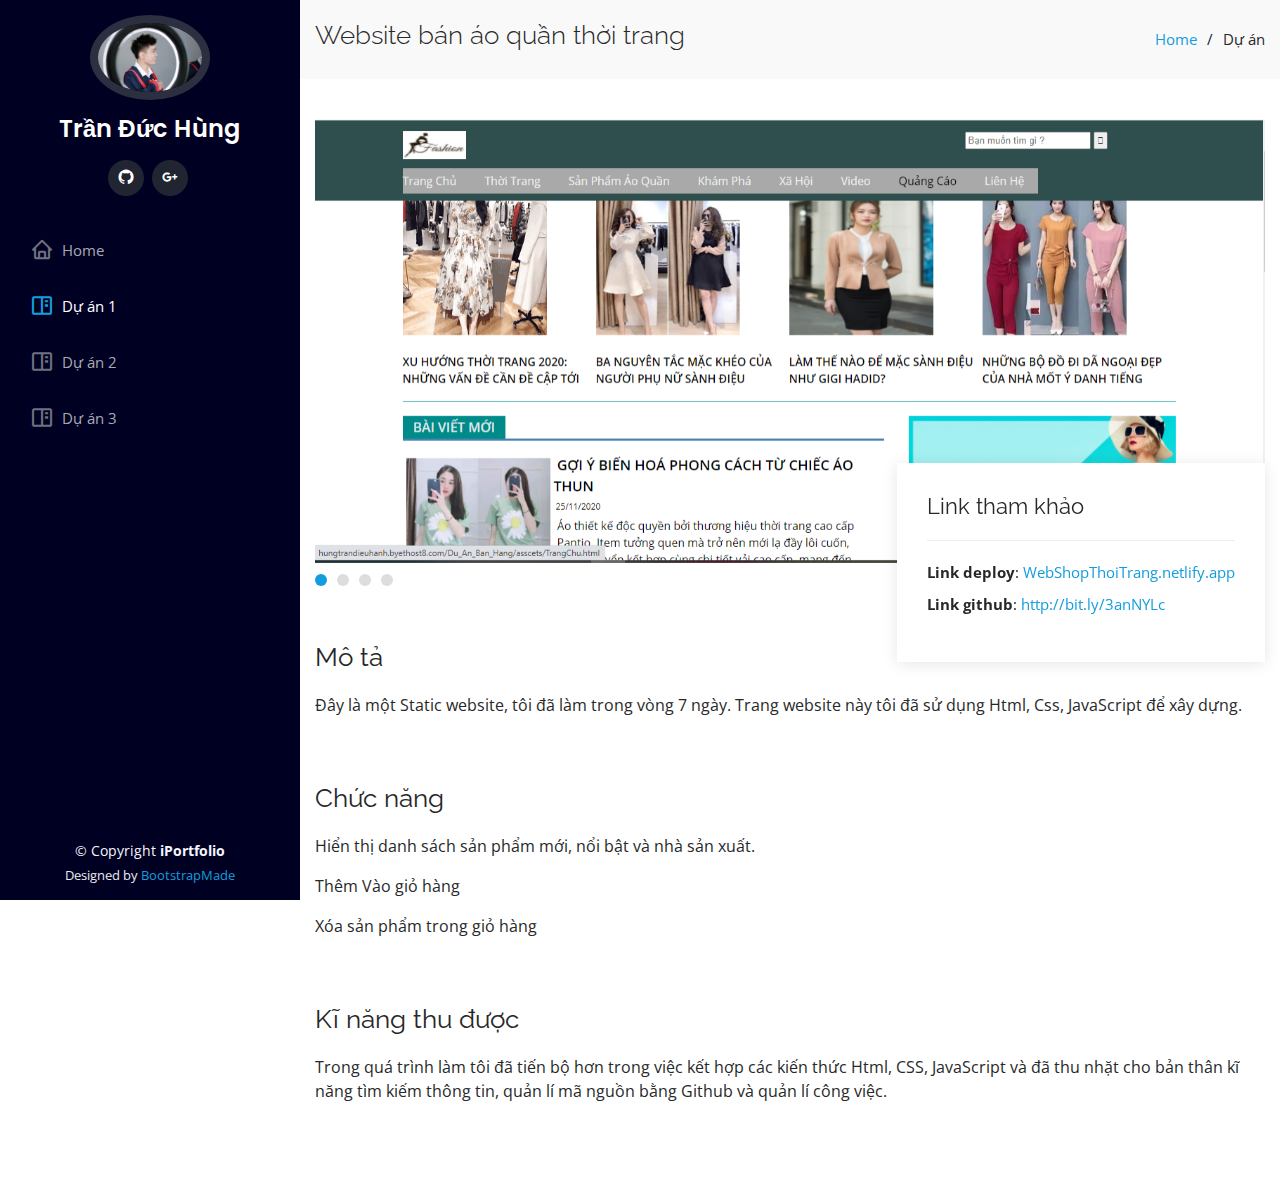
==== portfolio-details1.html @ 1d0f74f0 "cv online" ====
<!DOCTYPE html>
<html lang="en">

<head>
    <meta charset="utf-8">
    <meta content="width=device-width, initial-scale=1.0" name="viewport">

    <title>CV Online Trần Đức Hùng</title>
    <meta content="" name="description">
    <meta content="" name="keywords">

    <!-- Favicons -->
    <link href="assets/img/favicon.png" rel="icon">
    <link href="assets/img/apple-touch-icon.png" rel="apple-touch-icon">

    <!-- Google Fonts -->
    <link
        href="https://fonts.googleapis.com/css?family=Open+Sans:300,300i,400,400i,600,600i,700,700i|Raleway:300,300i,400,400i,500,500i,600,600i,700,700i|Poppins:300,300i,400,400i,500,500i,600,600i,700,700i"
        rel="stylesheet">

    <!-- Vendor CSS Files -->
    <link href="assets/vendor/bootstrap/css/bootstrap.min.css" rel="stylesheet">
    <link href="assets/vendor/icofont/icofont.min.css" rel="stylesheet">
    <link href="assets/vendor/boxicons/css/boxicons.min.css" rel="stylesheet">
    <link href="assets/vendor/venobox/venobox.css" rel="stylesheet">
    <link href="assets/vendor/owl.carousel/assets/owl.carousel.min.css" rel="stylesheet">
    <link href="assets/vendor/aos/aos.css" rel="stylesheet">

    <!-- Template Main CSS File -->
    <link href="assets/css/style.css" rel="stylesheet">

    <!-- =======================================================
  * Template Name: iPortfolio - v1.5.0
  * Template URL: https://bootstrapmade.com/iportfolio-bootstrap-portfolio-websites-template/
  * Author: BootstrapMade.com
  * License: https://bootstrapmade.com/license/
  ======================================================== -->
</head>

<body>

    <!-- ======= Mobile nav toggle button ======= -->
    <button type="button" class="mobile-nav-toggle d-xl-none"><i class="icofont-navigation-menu"></i></button>

    <!-- ======= Header ======= -->
    <header id="header">
        <div class="d-flex flex-column">

            <div class="profile">
                <img src="assets/img/img.jpg" alt="" class="img-fluid rounded-circle">
                <h1 class="text-light"><a href="index.html">Trần Đức Hùng</a></h1>
                <div class="social-links mt-3 text-center">
                    <a href="" target="blank" class="github"><i class="bx bxl-github"></i></a>
                    <a href="mailto:Hungkunfu@gmail.com" class="google"><i class="bx bxl-google-plus"></i></a>
                </div>
            </div>

            <nav class="nav-menu">
                <ul>
                    <li><a href="index.html"><i class="bx bx-home"></i> <span>Home</span></a></li>
                    <li class="active"><a href="portfolio-details1.html"><i class="bx bx-book-content"></i> Dự án 1</a>
                    </li>
                    <li><a href="portfolio-details2.html"><i class="bx bx-book-content"></i> Dự án 2</a></li>
                    <li><a href="portfolio-details3.html"><i class="bx bx-book-content"></i> Dự án 3</a></li>
                </ul>
            </nav>
            <!-- .nav-menu -->
            <button type="button" class="mobile-nav-toggle d-xl-none"><i class="icofont-navigation-menu"></i></button>

        </div>
    </header>
    <!-- End Header -->

    <main id="main">

        <!-- ======= Breadcrumbs ======= -->
        <section id="breadcrumbs" class="breadcrumbs">
            <div class="container">

                <div class="d-flex justify-content-between align-items-center">
                    <h2>Website bán áo quần thời trang</h2>
                    <ol>
                        <li><a href="index.html">Home</a></li>
                        <li>Dự án</li>
                    </ol>
                </div>

            </div>
        </section>
        <!-- End Breadcrumbs -->

        <!-- ======= Portfolio Details Section ======= -->
        <section id="portfolio-details" class="portfolio-details">
            <div class="container">

                <div class="portfolio-details-container">

                    <div class="owl-carousel portfolio-details-carousel">
                        <img src="assets/img/ImgDA1/menu.PNG" class="img-fluid" alt="">
                        <img src="assets/img/ImgDA1/sp.PNG" class="img-fluid" alt="">
                        <img src="assets/img/ImgDA1/muasp.PNG" class="img-fluid" alt="">
                        <img src="assets/img/ImgDA1/themvaogio.PNG" class="img-fluid" alt="">

                    </div>

                    <div class="portfolio-info">
                        <h3>Link tham khảo</h3>
                        <ul>
                            <li><strong>Link deploy</strong>: <a
                                    href="http://hungtrandieuhanh.byethost8.com/Du_An_Ban_Hang/asscets/TrangChu.html"
                                    target="_blank">WebShopThoiTrang.netlify.app</a></li>
                            <li><strong>Link github</strong>: <a href="https://github.com/hungkunfu/WebShopThoiTrang"
                                    target="_blank">http://bit.ly/3anNYLc</a></li>
                        </ul>
                    </div>

                </div>

                <div class="portfolio-description">
                    <h2>Mô tả</h2>
                    <p>
                        Đây là một Static website, tôi đã làm trong vòng 7 ngày. Trang website này tôi đã sử dụng Html,
                        Css, JavaScript để xây dựng.
                    </p>
                </div>

                <div class="portfolio-description">
                    <h2>Chức năng</h2>
                    <p>
                        Hiển thị danh sách sản phẩm mới, nổi bật và nhà sản xuất.
                    </p>
                    <p>
                        Thêm Vào giỏ hàng
                    </p>
                    <p>
                        Xóa sản phẩm trong giỏ hàng
                    </p>
                </div>

                <div class="portfolio-description">
                    <h2>Kĩ năng thu được</h2>
                    <p>
                        Trong quá trình làm tôi đã tiến bộ hơn trong việc kết hợp các kiến thức Html, CSS, JavaScript và
                        đã thu nhặt cho bản thân kĩ năng tìm kiếm thông tin, quản lí mã nguồn bằng Github và quản lí
                        công việc.
                    </p>
                </div>

            </div>
        </section>
        <!-- End Portfolio Details Section -->

    </main>
    <!-- End #main -->

    <!-- ======= Footer ======= -->
    <footer id="footer">
        <div class="container">
            <div class="copyright">
                &copy; Copyright <strong><span>iPortfolio</span></strong>
            </div>
            <div class="credits">
                <!-- All the links in the footer should remain intact. -->
                <!-- You can delete the links only if you purchased the pro version. -->
                <!-- Licensing information: https://bootstrapmade.com/license/ -->
                <!-- Purchase the pro version with working PHP/AJAX contact form: https://bootstrapmade.com/iportfolio-bootstrap-portfolio-websites-template/ -->
                Designed by <a href="https://bootstrapmade.com/">BootstrapMade</a>
            </div>
        </div>
    </footer>
    <!-- End  Footer -->

    <a href="#" class="back-to-top"><i class="icofont-simple-up"></i></a>

    <!-- Vendor JS Files -->
    <script src="assets/vendor/jquery/jquery.min.js"></script>
    <script src="assets/vendor/bootstrap/js/bootstrap.bundle.min.js"></script>
    <script src="assets/vendor/jquery.easing/jquery.easing.min.js"></script>
    <script src="assets/vendor/php-email-form/validate.js"></script>
    <script src="assets/vendor/waypoints/jquery.waypoints.min.js"></script>
    <script src="assets/vendor/counterup/counterup.min.js"></script>
    <script src="assets/vendor/isotope-layout/isotope.pkgd.min.js"></script>
    <script src="assets/vendor/venobox/venobox.min.js"></script>
    <script src="assets/vendor/owl.carousel/owl.carousel.min.js"></script>
    <script src="assets/vendor/typed.js/typed.min.js"></script>
    <script src="assets/vendor/aos/aos.js"></script>

    <!-- Template Main JS File -->
    <script src="assets/js/main.js"></script>

</body>

</html>
---- assets/vendor/venobox/venobox.css ----
/* ------ venobox.css --------*/
.vbox-overlay *, .vbox-overlay *:before, .vbox-overlay *:after{
    -webkit-backface-visibility: hidden;
    -webkit-box-sizing:border-box;
    -moz-box-sizing:border-box;
    box-sizing:border-box;
}
.vbox-overlay * { 
    -webkit-backface-visibility: visible;
    backface-visibility: visible;
}
.vbox-overlay{
    display: -webkit-flex;
    display: flex;
    -webkit-flex-direction: column;
    flex-direction: column;
    -webkit-justify-content: center;
    justify-content: center;
    -webkit-align-items: center;
    align-items: center;
    position: fixed;
    left: 0;
    top: 0;
    bottom: 0;
    right: 0;
    z-index: 999999;
}

/* ----- navigation ----- */
.vbox-title{
    width: 100%;
    height: 40px;
    float: left;
    text-align: center;
    line-height: 28px;
    font-size: 12px;
    padding: 6px 50px;
    overflow: hidden;
    position: fixed;
    display: none;
    left: 0;
    z-index: 89;
}
.vbox-close{
    cursor: pointer;
    position: fixed;
    top: -1px;
    right: 0;
    width: 50px;
    height: 40px;
    padding: 6px;
    display: block;
    background-position:10px center;
    overflow: hidden;
    font-size: 24px;
    line-height: 1;
    text-align: center;
    z-index: 99;
}
.vbox-left{
    cursor: pointer;
    position: fixed;
    left: 0;
    height: 40px;
    overflow: hidden;
    line-height: 28px;
    font-size: 12px;
    z-index: 99;
    display: flex;
    align-items:center;
}
.vbox-num{
    display: inline-block;
    margin: 6px 0 6px 15px;
}
/* ----- Social share ----- */
.vbox-share{
    line-height: 28px;
    font-size: 12px;
    overflow: hidden;
    position: fixed;
    left: 0;
    z-index: 98;
    display: flex;
    align-items:center;
    justify-content: center;
    width: 100%;
    text-align: center;
}
.vbox-share svg{
    max-height: 28px;
    width: 28px;
    z-index: 10;
    margin-left: 12px;
    margin-top: 6px;
    margin-bottom: 6px;
    vertical-align: middle;
}


/* ----- navigation ARROWS ----- */
.vbox-next, .vbox-prev{
    position: fixed;
    top: 50%;
    margin-top: -15px;
    overflow: hidden;
    cursor: pointer;
    display: block;
    width: 45px;
    height: 45px;
    z-index: 99;
}
.vbox-next span, .vbox-prev span{
    position: relative;
    width: 20px;
    height: 20px;
    border: 2px solid transparent;
    border-top-color: #B6B6B6;
    border-right-color: #B6B6B6;
    text-indent: -100px;
    position: absolute;
    top: 8px;
    display: block;
}
.vbox-prev{
    left: 15px;
}
.vbox-next{
    right: 15px;
}
.vbox-prev span{
    left: 10px;
    -ms-transform: rotate(-135deg);
    -webkit-transform: rotate(-135deg);
    transform: rotate(-135deg);
}
.vbox-next span{
    -ms-transform: rotate(45deg);
    -webkit-transform: rotate(45deg);
    transform: rotate(45deg);
    right: 10px;
}
/* ------- inline window ------ */
.vbox-inline{
    width: 420px;
    height: 315px;
    height: 70vh;
    padding: 10px;
    background: #fff;
    margin: 0 auto;
    overflow: auto;
    text-align: left;
}
/* ------- Video & iFrames window ------ */
.venoframe{
    max-width: 100%;
    width: 100%;
    border: none;
    width: 100%;
    height: 260px;
    height: 70vh;
}
.venoframe.vbvid{
    height: 260px;
}
@media (min-width: 768px) {
    .venoframe, .vbox-inline{
        width: 90%;
        height: 360px;
        height: 70vh;
    }
    .venoframe.vbvid{
        width: 640px;
        height: 360px;
    }
}
@media (min-width: 992px) {
    .venoframe, .vbox-inline{
        max-width: 1200px;
        width: 80%;
        height: 540px;
        height: 70vh;
    }
    .venoframe.vbvid{
        width: 960px;
        height: 540px;
    }
}
/* 
Please do NOT edit this part! 
or at least read this note: http://i.imgur.com/7C0ws9e.gif
*/
.vbox-open{
    overflow: hidden;
}
.vbox-container{
    position: absolute;
    left: 0;
    right: 0;
    top: 0;
    bottom: 0;
    overflow-x: hidden;
    overflow-y: scroll;
    overflow-scrolling: touch;
    -webkit-overflow-scrolling: touch;
    z-index: 20;
    max-height: 100%;

}

.vbox-content{
    text-align: center;
    float: left;
    width: 100%;
    position: relative;
    overflow: hidden;
    padding: 20px 4%;
}
.vbox-container img{
    max-width: 100%;
    height: auto;
}
.vbox-figlio{
    box-shadow: 0 0 12px rgba(0,0,0,0.19), 0 6px 6px rgba(0,0,0,0.23);
    max-width: 100%;
    text-align: initial;
}
img.vbox-figlio{
    -webkit-user-select: none;
-khtml-user-select: none;
-moz-user-select: none;
-o-user-select: none;
user-select: none;
}
.vbox-content.swipe-left{
    margin-left: -200px !important;
}
.vbox-content.swipe-right{
    margin-left: 200px !important;
}
.vbox-animated{
    webkit-transition: margin 300ms ease-out;
    transition: margin 300ms ease-out;
}

/* ---------- preloader ----------
 * SPINKIT 
 * http://tobiasahlin.com/spinkit/
-------------------------------- */
.sk-double-bounce,.sk-rotating-plane{width:40px;height:40px;margin:40px auto}.sk-rotating-plane{background-color:#333;-webkit-animation:sk-rotatePlane 1.2s infinite ease-in-out;animation:sk-rotatePlane 1.2s infinite ease-in-out}@-webkit-keyframes sk-rotatePlane{0%{-webkit-transform:perspective(120px) rotateX(0) rotateY(0);transform:perspective(120px) rotateX(0) rotateY(0)}50%{-webkit-transform:perspective(120px) rotateX(-180.1deg) rotateY(0);transform:perspective(120px) rotateX(-180.1deg) rotateY(0)}100%{-webkit-transform:perspective(120px) rotateX(-180deg) rotateY(-179.9deg);transform:perspective(120px) rotateX(-180deg) rotateY(-179.9deg)}}@keyframes sk-rotatePlane{0%{-webkit-transform:perspective(120px) rotateX(0) rotateY(0);transform:perspective(120px) rotateX(0) rotateY(0)}50%{-webkit-transform:perspective(120px) rotateX(-180.1deg) rotateY(0);transform:perspective(120px) rotateX(-180.1deg) rotateY(0)}100%{-webkit-transform:perspective(120px) rotateX(-180deg) rotateY(-179.9deg);transform:perspective(120px) rotateX(-180deg) rotateY(-179.9deg)}}.sk-double-bounce{position:relative}.sk-double-bounce .sk-child{width:100%;height:100%;border-radius:50%;background-color:#333;opacity:.6;position:absolute;top:0;left:0;-webkit-animation:sk-doubleBounce 2s infinite ease-in-out;animation:sk-doubleBounce 2s infinite ease-in-out}.sk-chasing-dots .sk-child,.sk-spinner-pulse,.sk-three-bounce .sk-child{background-color:#333;border-radius:100%}.sk-double-bounce .sk-double-bounce2{-webkit-animation-delay:-1s;animation-delay:-1s}@-webkit-keyframes sk-doubleBounce{0%,100%{-webkit-transform:scale(0);transform:scale(0)}50%{-webkit-transform:scale(1);transform:scale(1)}}@keyframes sk-doubleBounce{0%,100%{-webkit-transform:scale(0);transform:scale(0)}50%{-webkit-transform:scale(1);transform:scale(1)}}.sk-wave{margin:40px auto;width:50px;height:40px;text-align:center;font-size:10px}.sk-wave .sk-rect{background-color:#333;height:100%;width:6px;display:inline-block;-webkit-animation:sk-waveStretchDelay 1.2s infinite ease-in-out;animation:sk-waveStretchDelay 1.2s infinite ease-in-out}.sk-wave .sk-rect1{-webkit-animation-delay:-1.2s;animation-delay:-1.2s}.sk-wave .sk-rect2{-webkit-animation-delay:-1.1s;animation-delay:-1.1s}.sk-wave .sk-rect3{-webkit-animation-delay:-1s;animation-delay:-1s}.sk-wave .sk-rect4{-webkit-animation-delay:-.9s;animation-delay:-.9s}.sk-wave .sk-rect5{-webkit-animation-delay:-.8s;animation-delay:-.8s}@-webkit-keyframes sk-waveStretchDelay{0%,100%,40%{-webkit-transform:scaleY(.4);transform:scaleY(.4)}20%{-webkit-transform:scaleY(1);transform:scaleY(1)}}@keyframes sk-waveStretchDelay{0%,100%,40%{-webkit-transform:scaleY(.4);transform:scaleY(.4)}20%{-webkit-transform:scaleY(1);transform:scaleY(1)}}.sk-wandering-cubes{margin:40px auto;width:40px;height:40px;position:relative}.sk-wandering-cubes .sk-cube{background-color:#333;width:10px;height:10px;position:absolute;top:0;left:0;-webkit-animation:sk-wanderingCube 1.8s ease-in-out -1.8s infinite both;animation:sk-wanderingCube 1.8s ease-in-out -1.8s infinite both}.sk-chasing-dots,.sk-spinner-pulse{width:40px;height:40px;margin:40px auto}.sk-wandering-cubes .sk-cube2{-webkit-animation-delay:-.9s;animation-delay:-.9s}@-webkit-keyframes sk-wanderingCube{0%{-webkit-transform:rotate(0);transform:rotate(0)}25%{-webkit-transform:translateX(30px) rotate(-90deg) scale(.5);transform:translateX(30px) rotate(-90deg) scale(.5)}50%{-webkit-transform:translateX(30px) translateY(30px) rotate(-179deg);transform:translateX(30px) translateY(30px) rotate(-179deg)}50.1%{-webkit-transform:translateX(30px) translateY(30px) rotate(-180deg);transform:translateX(30px) translateY(30px) rotate(-180deg)}75%{-webkit-transform:translateX(0) translateY(30px) rotate(-270deg) scale(.5);transform:translateX(0) translateY(30px) rotate(-270deg) scale(.5)}100%{-webkit-transform:rotate(-360deg);transform:rotate(-360deg)}}@keyframes sk-wanderingCube{0%{-webkit-transform:rotate(0);transform:rotate(0)}25%{-webkit-transform:translateX(30px) rotate(-90deg) scale(.5);transform:translateX(30px) rotate(-90deg) scale(.5)}50%{-webkit-transform:translateX(30px) translateY(30px) rotate(-179deg);transform:translateX(30px) translateY(30px) rotate(-179deg)}50.1%{-webkit-transform:translateX(30px) translateY(30px) rotate(-180deg);transform:translateX(30px) translateY(30px) rotate(-180deg)}75%{-webkit-transform:translateX(0) translateY(30px) rotate(-270deg) scale(.5);transform:translateX(0) translateY(30px) rotate(-270deg) scale(.5)}100%{-webkit-transform:rotate(-360deg);transform:rotate(-360deg)}}.sk-spinner-pulse{-webkit-animation:sk-pulseScaleOut 1s infinite ease-in-out;animation:sk-pulseScaleOut 1s infinite ease-in-out}@-webkit-keyframes sk-pulseScaleOut{0%{-webkit-transform:scale(0);transform:scale(0)}100%{-webkit-transform:scale(1);transform:scale(1);opacity:0}}@keyframes sk-pulseScaleOut{0%{-webkit-transform:scale(0);transform:scale(0)}100%{-webkit-transform:scale(1);transform:scale(1);opacity:0}}.sk-chasing-dots{position:relative;text-align:center;-webkit-animation:sk-chasingDotsRotate 2s infinite linear;animation:sk-chasingDotsRotate 2s infinite linear}.sk-chasing-dots .sk-child{width:60%;height:60%;display:inline-block;position:absolute;top:0;-webkit-animation:sk-chasingDotsBounce 2s infinite ease-in-out;animation:sk-chasingDotsBounce 2s infinite ease-in-out}.sk-chasing-dots .sk-dot2{top:auto;bottom:0;-webkit-animation-delay:-1s;animation-delay:-1s}@-webkit-keyframes sk-chasingDotsRotate{100%{-webkit-transform:rotate(360deg);transform:rotate(360deg)}}@keyframes sk-chasingDotsRotate{100%{-webkit-transform:rotate(360deg);transform:rotate(360deg)}}@-webkit-keyframes sk-chasingDotsBounce{0%,100%{-webkit-transform:scale(0);transform:scale(0)}50%{-webkit-transform:scale(1);transform:scale(1)}}@keyframes sk-chasingDotsBounce{0%,100%{-webkit-transform:scale(0);transform:scale(0)}50%{-webkit-transform:scale(1);transform:scale(1)}}.sk-three-bounce{margin:40px auto;width:80px;text-align:center}.sk-three-bounce .sk-child{width:20px;height:20px;display:inline-block;-webkit-animation:sk-three-bounce 1.4s ease-in-out 0s infinite both;animation:sk-three-bounce 1.4s ease-in-out 0s infinite both}.sk-circle .sk-child:before,.sk-fading-circle .sk-circle:before{display:block;border-radius:100%;content:'';background-color:#333}.sk-three-bounce .sk-bounce1{-webkit-animation-delay:-.32s;animation-delay:-.32s}.sk-three-bounce .sk-bounce2{-webkit-animation-delay:-.16s;animation-delay:-.16s}@-webkit-keyframes sk-three-bounce{0%,100%,80%{-webkit-transform:scale(0);transform:scale(0)}40%{-webkit-transform:scale(1);transform:scale(1)}}@keyframes sk-three-bounce{0%,100%,80%{-webkit-transform:scale(0);transform:scale(0)}40%{-webkit-transform:scale(1);transform:scale(1)}}.sk-circle{margin:40px auto;width:40px;height:40px;position:relative}.sk-circle .sk-child{width:100%;height:100%;position:absolute;left:0;top:0}.sk-circle .sk-child:before{margin:0 auto;width:15%;height:15%;-webkit-animation:sk-circleBounceDelay 1.2s infinite ease-in-out both;animation:sk-circleBounceDelay 1.2s infinite ease-in-out both}.sk-circle .sk-circle2{-webkit-transform:rotate(30deg);-ms-transform:rotate(30deg);transform:rotate(30deg)}.sk-circle .sk-circle3{-webkit-transform:rotate(60deg);-ms-transform:rotate(60deg);transform:rotate(60deg)}.sk-circle .sk-circle4{-webkit-transform:rotate(90deg);-ms-transform:rotate(90deg);transform:rotate(90deg)}.sk-circle .sk-circle5{-webkit-transform:rotate(120deg);-ms-transform:rotate(120deg);transform:rotate(120deg)}.sk-circle .sk-circle6{-webkit-transform:rotate(150deg);-ms-transform:rotate(150deg);transform:rotate(150deg)}.sk-circle .sk-circle7{-webkit-transform:rotate(180deg);-ms-transform:rotate(180deg);transform:rotate(180deg)}.sk-circle .sk-circle8{-webkit-transform:rotate(210deg);-ms-transform:rotate(210deg);transform:rotate(210deg)}.sk-circle .sk-circle9{-webkit-transform:rotate(240deg);-ms-transform:rotate(240deg);transform:rotate(240deg)}.sk-circle .sk-circle10{-webkit-transform:rotate(270deg);-ms-transform:rotate(270deg);transform:rotate(270deg)}.sk-circle .sk-circle11{-webkit-transform:rotate(300deg);-ms-transform:rotate(300deg);transform:rotate(300deg)}.sk-circle .sk-circle12{-webkit-transform:rotate(330deg);-ms-transform:rotate(330deg);transform:rotate(330deg)}.sk-circle .sk-circle2:before{-webkit-animation-delay:-1.1s;animation-delay:-1.1s}.sk-circle .sk-circle3:before{-webkit-animation-delay:-1s;animation-delay:-1s}.sk-circle .sk-circle4:before{-webkit-animation-delay:-.9s;animation-delay:-.9s}.sk-circle .sk-circle5:before{-webkit-animation-delay:-.8s;animation-delay:-.8s}.sk-circle .sk-circle6:before{-webkit-animation-delay:-.7s;animation-delay:-.7s}.sk-circle .sk-circle7:before{-webkit-animation-delay:-.6s;animation-delay:-.6s}.sk-circle .sk-circle8:before{-webkit-animation-delay:-.5s;animation-delay:-.5s}.sk-circle .sk-circle9:before{-webkit-animation-delay:-.4s;animation-delay:-.4s}.sk-circle .sk-circle10:before{-webkit-animation-delay:-.3s;animation-delay:-.3s}.sk-circle .sk-circle11:before{-webkit-animation-delay:-.2s;animation-delay:-.2s}.sk-circle .sk-circle12:before{-webkit-animation-delay:-.1s;animation-delay:-.1s}@-webkit-keyframes sk-circleBounceDelay{0%,100%,80%{-webkit-transform:scale(0);transform:scale(0)}40%{-webkit-transform:scale(1);transform:scale(1)}}@keyframes sk-circleBounceDelay{0%,100%,80%{-webkit-transform:scale(0);transform:scale(0)}40%{-webkit-transform:scale(1);transform:scale(1)}}.sk-cube-grid{width:40px;height:40px;margin:40px auto}.sk-cube-grid .sk-cube{width:33.33%;height:33.33%;background-color:#333;float:left;-webkit-animation:sk-cubeGridScaleDelay 1.3s infinite ease-in-out;animation:sk-cubeGridScaleDelay 1.3s infinite ease-in-out}.sk-cube-grid .sk-cube1{-webkit-animation-delay:.2s;animation-delay:.2s}.sk-cube-grid .sk-cube2{-webkit-animation-delay:.3s;animation-delay:.3s}.sk-cube-grid .sk-cube3{-webkit-animation-delay:.4s;animation-delay:.4s}.sk-cube-grid .sk-cube4{-webkit-animation-delay:.1s;animation-delay:.1s}.sk-cube-grid .sk-cube5{-webkit-animation-delay:.2s;animation-delay:.2s}.sk-cube-grid .sk-cube6{-webkit-animation-delay:.3s;animation-delay:.3s}.sk-cube-grid .sk-cube7{-webkit-animation-delay:0ms;animation-delay:0ms}.sk-cube-grid .sk-cube8{-webkit-animation-delay:.1s;animation-delay:.1s}.sk-cube-grid .sk-cube9{-webkit-animation-delay:.2s;animation-delay:.2s}@-webkit-keyframes sk-cubeGridScaleDelay{0%,100%,70%{-webkit-transform:scale3D(1,1,1);transform:scale3D(1,1,1)}35%{-webkit-transform:scale3D(0,0,1);transform:scale3D(0,0,1)}}@keyframes sk-cubeGridScaleDelay{0%,100%,70%{-webkit-transform:scale3D(1,1,1);transform:scale3D(1,1,1)}35%{-webkit-transform:scale3D(0,0,1);transform:scale3D(0,0,1)}}.sk-fading-circle{margin:40px auto;width:40px;height:40px;position:relative}.sk-fading-circle .sk-circle{width:100%;height:100%;position:absolute;left:0;top:0}.sk-fading-circle .sk-circle:before{margin:0 auto;width:15%;height:15%;-webkit-animation:sk-circleFadeDelay 1.2s infinite ease-in-out both;animation:sk-circleFadeDelay 1.2s infinite ease-in-out both}.sk-fading-circle .sk-circle2{-webkit-transform:rotate(30deg);-ms-transform:rotate(30deg);transform:rotate(30deg)}.sk-fading-circle .sk-circle3{-webkit-transform:rotate(60deg);-ms-transform:rotate(60deg);transform:rotate(60deg)}.sk-fading-circle .sk-circle4{-webkit-transform:rotate(90deg);-ms-transform:rotate(90deg);transform:rotate(90deg)}.sk-fading-circle .sk-circle5{-webkit-transform:rotate(120deg);-ms-transform:rotate(120deg);transform:rotate(120deg)}.sk-fading-circle .sk-circle6{-webkit-transform:rotate(150deg);-ms-transform:rotate(150deg);transform:rotate(150deg)}.sk-fading-circle .sk-circle7{-webkit-transform:rotate(180deg);-ms-transform:rotate(180deg);transform:rotate(180deg)}.sk-fading-circle .sk-circle8{-webkit-transform:rotate(210deg);-ms-transform:rotate(210deg);transform:rotate(210deg)}.sk-fading-circle .sk-circle9{-webkit-transform:rotate(240deg);-ms-transform:rotate(240deg);transform:rotate(240deg)}.sk-fading-circle .sk-circle10{-webkit-transform:rotate(270deg);-ms-transform:rotate(270deg);transform:rotate(270deg)}.sk-fading-circle .sk-circle11{-webkit-transform:rotate(300deg);-ms-transform:rotate(300deg);transform:rotate(300deg)}.sk-fading-circle .sk-circle12{-webkit-transform:rotate(330deg);-ms-transform:rotate(330deg);transform:rotate(330deg)}.sk-fading-circle .sk-circle2:before{-webkit-animation-delay:-1.1s;animation-delay:-1.1s}.sk-fading-circle .sk-circle3:before{-webkit-animation-delay:-1s;animation-delay:-1s}.sk-fading-circle .sk-circle4:before{-webkit-animation-delay:-.9s;animation-delay:-.9s}.sk-fading-circle .sk-circle5:before{-webkit-animation-delay:-.8s;animation-delay:-.8s}.sk-fading-circle .sk-circle6:before{-webkit-animation-delay:-.7s;animation-delay:-.7s}.sk-fading-circle .sk-circle7:before{-webkit-animation-delay:-.6s;animation-delay:-.6s}.sk-fading-circle .sk-circle8:before{-webkit-animation-delay:-.5s;animation-delay:-.5s}.sk-fading-circle .sk-circle9:before{-webkit-animation-delay:-.4s;animation-delay:-.4s}.sk-fading-circle .sk-circle10:before{-webkit-animation-delay:-.3s;animation-delay:-.3s}.sk-fading-circle .sk-circle11:before{-webkit-animation-delay:-.2s;animation-delay:-.2s}.sk-fading-circle .sk-circle12:before{-webkit-animation-delay:-.1s;animation-delay:-.1s}@-webkit-keyframes sk-circleFadeDelay{0%,100%,39%{opacity:0}40%{opacity:1}}@keyframes sk-circleFadeDelay{0%,100%,39%{opacity:0}40%{opacity:1}}.sk-folding-cube{margin:40px auto;width:40px;height:40px;position:relative;-webkit-transform:rotateZ(45deg);transform:rotateZ(45deg)}.sk-folding-cube .sk-cube{float:left;width:50%;height:50%;position:relative;-webkit-transform:scale(1.1);-ms-transform:scale(1.1);transform:scale(1.1)}.sk-folding-cube .sk-cube:before{content:'';position:absolute;top:0;left:0;width:100%;height:100%;background-color:#333;-webkit-animation:sk-foldCubeAngle 2.4s infinite linear both;animation:sk-foldCubeAngle 2.4s infinite linear both;-webkit-transform-origin:100% 100%;-ms-transform-origin:100% 100%;transform-origin:100% 100%}.sk-folding-cube .sk-cube2{-webkit-transform:scale(1.1) rotateZ(90deg);transform:scale(1.1) rotateZ(90deg)}.sk-folding-cube .sk-cube3{-webkit-transform:scale(1.1) rotateZ(180deg);transform:scale(1.1) rotateZ(180deg)}.sk-folding-cube .sk-cube4{-webkit-transform:scale(1.1) rotateZ(270deg);transform:scale(1.1) rotateZ(270deg)}.sk-folding-cube .sk-cube2:before{-webkit-animation-delay:.3s;animation-delay:.3s}.sk-folding-cube .sk-cube3:before{-webkit-animation-delay:.6s;animation-delay:.6s}.sk-folding-cube .sk-cube4:before{-webkit-animation-delay:.9s;animation-delay:.9s}@-webkit-keyframes sk-foldCubeAngle{0%,10%{-webkit-transform:perspective(140px) rotateX(-180deg);transform:perspective(140px) rotateX(-180deg);opacity:0}25%,75%{-webkit-transform:perspective(140px) rotateX(0);transform:perspective(140px) rotateX(0);opacity:1}100%,90%{-webkit-transform:perspective(140px) rotateY(180deg);transform:perspective(140px) rotateY(180deg);opacity:0}}@keyframes sk-foldCubeAngle{0%,10%{-webkit-transform:perspective(140px) rotateX(-180deg);transform:perspective(140px) rotateX(-180deg);opacity:0}25%,75%{-webkit-transform:perspective(140px) rotateX(0);transform:perspective(140px) rotateX(0);opacity:1}100%,90%{-webkit-transform:perspective(140px) rotateY(180deg);transform:perspective(140px) rotateY(180deg);opacity:0}}
---- assets/css/style.css ----
/**
* Template Name: iPortfolio - v1.5.0
* Template URL: https://bootstrapmade.com/iportfolio-bootstrap-portfolio-websites-template/
* Author: BootstrapMade.com
* License: https://bootstrapmade.com/license/
*/

/*--------------------------------------------------------------
# General
--------------------------------------------------------------*/

body {
  font-family: "Open Sans", sans-serif;
  color: #272829;
}

a {
  color: #149ddd;
}

a:hover {
  color: #37b3ed;
  text-decoration: none;
}

h1,
h2,
h3,
h4,
h5,
h6 {
  font-family: "Raleway", sans-serif;
}

/*--------------------------------------------------------------
# Back to top button
--------------------------------------------------------------*/

.back-to-top {
  position: fixed;
  display: none;
  width: 40px;
  height: 40px;
  border-radius: 50px;
  right: 15px;
  bottom: 15px;
  background: #149ddd;
  color: #fff;
  transition: display 0.5s ease-in-out;
  z-index: 99999;
}

.back-to-top i {
  font-size: 24px;
  position: absolute;
  top: 7px;
  left: 8px;
}

.back-to-top:hover {
  color: #fff;
  background: #2eafec;
  transition: background 0.2s ease-in-out;
}

/*--------------------------------------------------------------
# Header
--------------------------------------------------------------*/

#header {
  position: fixed;
  top: 0;
  left: 0;
  bottom: 0;
  width: 300px;
  transition: all ease-in-out 0.5s;
  z-index: 9997;
  transition: all 0.5s;
  padding: 0 15px;
  background: #000022;
  overflow-y: auto;
}

#header .profile img {
  margin: 15px auto;
  display: block;
  width: 120px;
  border: 8px solid #2c2f3f;
}

#header .profile h1 {
  font-size: 24px;
  margin: 0;
  padding: 0;
  font-weight: 600;
  -moz-text-align-last: center;
  text-align-last: center;
  font-family: "Poppins", sans-serif;
}

#header .profile h1 a,
#header .profile h1 a:hover {
  color: #fff;
  text-decoration: none;
}

#header .profile .social-links a {
  font-size: 18px;
  display: inline-block;
  background: #212431;
  color: #fff;
  line-height: 1;
  padding: 8px 0;
  margin-right: 4px;
  border-radius: 50%;
  text-align: center;
  width: 36px;
  height: 36px;
  transition: 0.3s;
}

#header .profile .social-links a:hover {
  background: #149ddd;
  color: #fff;
  text-decoration: none;
}

#main {
  margin-left: 300px;
}

@media (max-width: 1199px) {
  #header {
    left: -300px;
  }
  #main {
    margin-left: 0;
  }
}

/*--------------------------------------------------------------
# Navigation Menu
--------------------------------------------------------------*/

/* Desktop Navigation */

.nav-menu {
  padding-top: 30px;
}

.nav-menu * {
  margin: 0;
  padding: 0;
  list-style: none;
}

.nav-menu > ul > li {
  position: relative;
  white-space: nowrap;
}

.nav-menu a {
  display: flex;
  align-items: center;
  color: #a8a9b4;
  padding: 12px 15px;
  margin-bottom: 8px;
  transition: 0.3s;
  font-size: 15px;
}

.nav-menu a i {
  font-size: 24px;
  padding-right: 8px;
  color: #6f7180;
}

.nav-menu a:hover,
.nav-menu .active > a,
.nav-menu li:hover > a {
  text-decoration: none;
  color: #fff;
}

.nav-menu a:hover i,
.nav-menu .active > a i,
.nav-menu li:hover > a i {
  color: #149ddd;
}

/* Mobile Navigation */

.mobile-nav-toggle {
  position: fixed;
  right: 15px;
  top: 15px;
  z-index: 9998;
  border: 0;
  background: none;
  font-size: 24px;
  transition: all 0.4s;
  outline: none !important;
  line-height: 1;
  cursor: pointer;
  text-align: right;
}

.mobile-nav-toggle i {
  color: #149ddd;
}

.mobile-nav-active {
  overflow: hidden;
}

.mobile-nav-active #header {
  left: 0;
}

.mobile-nav-active .mobile-nav-toggle i {
  color: #fff;
}

/*--------------------------------------------------------------
# Hero Section
--------------------------------------------------------------*/

#hero {
  width: 100%;
  height: 100vh;
  background: url("../img/logo.jpg") top center;
  background-size: cover;
}

#hero:before {
  content: "";
  background: rgba(5, 13, 24, 0.3);
  position: absolute;
  bottom: 0;
  top: 0;
  left: 0;
  right: 0;
  z-index: 1;
}

#hero .hero-container {
  position: relative;
  z-index: 2;
  min-width: 300px;
}

#hero h1 {
  margin: 0 0 10px 0;
  font-size: 64px;
  font-weight: 700;
  line-height: 56px;
  color: #fff;
}

#hero p {
  color: #fff;
  margin-bottom: 50px;
  font-size: 26px;
  font-family: "Poppins", sans-serif;
}

#hero p span {
  color: #fff;
  padding-bottom: 4px;
  letter-spacing: 1px;
  border-bottom: 3px solid #149ddd;
}

@media (min-width: 1024px) {
  #hero {
    background-attachment: fixed;
  }
}

@media (max-width: 768px) {
  #hero h1 {
    font-size: 28px;
    line-height: 36px;
  }
  #hero h2 {
    font-size: 18px;
    line-height: 24px;
    margin-bottom: 30px;
  }
}

/*--------------------------------------------------------------
# Sections General
--------------------------------------------------------------*/

section {
  padding: 60px 0;
  overflow: hidden;
}

.section-bg {
  background: #f5f8fd;
}

.section-title {
  padding-bottom: 30px;
}

.section-title h2 {
  font-size: 32px;
  font-weight: bold;
  margin-bottom: 20px;
  padding-bottom: 20px;
  position: relative;
  color: #173b6c;
}

.section-title h2::after {
  content: "";
  position: absolute;
  display: block;
  width: 50px;
  height: 3px;
  background: #149ddd;
  bottom: 0;
  left: 0;
}

.section-title p {
  margin-bottom: 0;
}

/*--------------------------------------------------------------
# About
--------------------------------------------------------------*/

.about .content h3 {
  font-weight: 700;
  font-size: 26px;
  color: #173b6c;
}

.about .content ul {
  list-style: none;
  padding: 0;
}

.about .content ul li {
  padding-bottom: 10px;
}

.about .content ul i {
  font-size: 20px;
  padding-right: 2px;
  color: #149ddd;
}

.about .content p:last-child {
  margin-bottom: 0;
}

/*--------------------------------------------------------------
# Facts
--------------------------------------------------------------*/

.facts {
  padding-bottom: 30px;
}

.facts .count-box {
  padding: 30px;
  width: 100%;
}

.facts .count-box i {
  display: block;
  font-size: 44px;
  color: #149ddd;
  float: left;
}

.facts .count-box span {
  font-size: 48px;
  line-height: 40px;
  display: block;
  font-weight: 700;
  color: #050d18;
  margin-left: 60px;
}

.facts .count-box p {
  padding: 15px 0 0 0;
  margin: 0 0 0 60px;
  font-family: "Raleway", sans-serif;
  font-size: 14px;
  color: #122f57;
}

.facts .count-box a {
  font-weight: 600;
  display: block;
  margin-top: 20px;
  color: #122f57;
  font-size: 15px;
  font-family: "Poppins", sans-serif;
  transition: ease-in-out 0.3s;
}

.facts .count-box a:hover {
  color: #1f5297;
}

/*--------------------------------------------------------------
# Akills
--------------------------------------------------------------*/

.skills .progress {
  height: 50px;
  display: block;
  background: none;
}

.skills .progress .skill {
  padding: 10px 0;
  margin: 0 0 6px 0;
  text-transform: uppercase;
  display: block;
  font-weight: 600;
  font-family: "Poppins", sans-serif;
  color: #050d18;
}

.skills .progress .skill .val {
  float: right;
  font-style: normal;
}

.skills .progress-bar-wrap {
  background: #dce8f8;
}

.skills .progress-bar {
  width: 1px;
  height: 10px;
  transition: 0.9s;
  background-color: #149ddd;
}

/*--------------------------------------------------------------
# Resume
--------------------------------------------------------------*/

.resume .resume-title {
  font-size: 26px;
  font-weight: 700;
  margin-top: 20px;
  margin-bottom: 20px;
  color: #050d18;
}

.resume .resume-item {
  padding: 0 0 20px 20px;
  margin-top: -2px;
  border-left: 2px solid #1f5297;
  position: relative;
}

.resume .resume-item h4 {
  line-height: 18px;
  font-size: 18px;
  font-weight: 600;
  text-transform: uppercase;
  font-family: "Poppins", sans-serif;
  color: #050d18;
  margin-bottom: 10px;
}

.resume .resume-item h5 {
  font-size: 16px;
  background: #e4edf9;
  padding: 5px 15px;
  display: inline-block;
  font-weight: 600;
  margin-bottom: 10px;
}

.resume .resume-item ul {
  padding-left: 20px;
}

.resume .resume-item ul li {
  padding-bottom: 10px;
}

.resume .resume-item:last-child {
  padding-bottom: 0;
}

.resume .resume-item::before {
  content: "";
  position: absolute;
  width: 16px;
  height: 16px;
  border-radius: 50px;
  left: -9px;
  top: 0;
  background: #fff;
  border: 2px solid #1f5297;
}

/*--------------------------------------------------------------
# Portfolio
--------------------------------------------------------------*/

.portfolio .portfolio-item {
  margin-bottom: 30px;
}

.portfolio #portfolio-flters {
  padding: 0;
  margin: 0 auto 35px auto;
  list-style: none;
  text-align: center;
  background: #fff;
  border-radius: 50px;
  padding: 2px 15px;
}

.portfolio #portfolio-flters li {
  cursor: pointer;
  display: inline-block;
  padding: 10px 15px 8px 15px;
  font-size: 14px;
  font-weight: 600;
  line-height: 1;
  text-transform: uppercase;
  color: #272829;
  margin-bottom: 5px;
  transition: all 0.3s ease-in-out;
}

.portfolio #portfolio-flters li:hover,
.portfolio #portfolio-flters li.filter-active {
  color: #149ddd;
}

.portfolio #portfolio-flters li:last-child {
  margin-right: 0;
}

.portfolio .portfolio-wrap {
  transition: 0.3s;
  position: relative;
  overflow: hidden;
  z-index: 1;
}

.portfolio .portfolio-wrap::before {
  content: "";
  background: rgba(255, 255, 255, 0.5);
  position: absolute;
  left: 0;
  right: 0;
  top: 0;
  bottom: 0;
  transition: all ease-in-out 0.3s;
  z-index: 2;
  opacity: 0;
}

.portfolio .portfolio-wrap .portfolio-links {
  opacity: 1;
  left: 0;
  right: 0;
  bottom: -60px;
  z-index: 3;
  position: absolute;
  transition: all ease-in-out 0.3s;
  display: flex;
  justify-content: center;
}

.portfolio .portfolio-wrap .portfolio-links a {
  color: #fff;
  font-size: 28px;
  text-align: center;
  background: rgba(20, 157, 221, 0.75);
  transition: 0.3s;
  width: 50%;
}

.portfolio .portfolio-wrap .portfolio-links a:hover {
  background: rgba(20, 157, 221, 0.95);
}

.portfolio .portfolio-wrap .portfolio-links a + a {
  border-left: 1px solid #37b3ed;
}

.portfolio .portfolio-wrap:hover::before {
  top: 0;
  left: 0;
  right: 0;
  bottom: 0;
  opacity: 1;
}

.portfolio .portfolio-wrap:hover .portfolio-links {
  opacity: 1;
  bottom: 0;
}

/*--------------------------------------------------------------
# Services
--------------------------------------------------------------*/

.services .icon-box {
  margin-bottom: 20px;
}

.services .icon {
  float: left;
  display: flex;
  align-items: center;
  justify-content: center;
  width: 54px;
  height: 54px;
  background: #149ddd;
  border-radius: 50%;
  transition: 0.5s;
  border: 1px solid #149ddd;
}

.services .icon i {
  color: #fff;
  font-size: 24px;
}

.services .icon-box:hover .icon {
  background: #fff;
}

.services .icon-box:hover .icon i {
  color: #149ddd;
}

.services .title {
  margin-left: 80px;
  font-weight: 700;
  margin-bottom: 15px;
  font-size: 18px;
}

.services .title a {
  color: #343a40;
}

.services .title a:hover {
  color: #149ddd;
}

.services .description {
  margin-left: 80px;
  line-height: 24px;
  font-size: 14px;
}

/*--------------------------------------------------------------
# Testimonials
--------------------------------------------------------------*/

.testimonials .testimonial-item {
  box-sizing: content-box;
  text-align: center;
  min-height: 320px;
}

.testimonials .testimonial-item .testimonial-img {
  width: 90px;
  border-radius: 50%;
  margin: 0 auto;
}

.testimonials .testimonial-item h3 {
  font-size: 18px;
  font-weight: bold;
  margin: 10px 0 5px 0;
  color: #111;
}

.testimonials .testimonial-item h4 {
  font-size: 14px;
  color: #999;
  margin: 0;
}

.testimonials .testimonial-item .quote-icon-left,
.testimonials .testimonial-item .quote-icon-right {
  color: #c3e8fa;
  font-size: 26px;
}

.testimonials .testimonial-item .quote-icon-left {
  display: inline-block;
  left: -5px;
  position: relative;
}

.testimonials .testimonial-item .quote-icon-right {
  display: inline-block;
  right: -5px;
  position: relative;
  top: 10px;
}

.testimonials .testimonial-item p {
  font-style: italic;
  margin: 0 15px 15px 15px;
  padding: 20px;
  background: #fff;
  position: relative;
  margin-bottom: 35px;
  border-radius: 6px;
  box-shadow: 0px 2px 15px rgba(0, 0, 0, 0.1);
}

.testimonials .testimonial-item p::after {
  content: "";
  width: 0;
  height: 0;
  border-top: 20px solid #fff;
  border-right: 20px solid transparent;
  border-left: 20px solid transparent;
  position: absolute;
  bottom: -20px;
  left: calc(50% - 20px);
}

.testimonials .owl-nav,
.testimonials .owl-dots {
  margin-top: 5px;
  text-align: center;
}

.testimonials .owl-dot {
  display: inline-block;
  margin: 0 5px;
  width: 12px;
  height: 12px;
  border-radius: 50%;
  background-color: #ddd !important;
}

.testimonials .owl-dot.active {
  background-color: #149ddd !important;
}

@media (max-width: 767px) {
  .testimonials {
    margin: 30px 10px;
  }
}

/*--------------------------------------------------------------
# Contact
--------------------------------------------------------------*/

.contact {
  padding-bottom: 130px;
}

.contact .info {
  padding: 30px;
  background: #fff;
  width: 100%;
  box-shadow: 0 0 24px 0 rgba(0, 0, 0, 0.12);
}

.contact .info i {
  font-size: 20px;
  color: #149ddd;
  float: left;
  width: 44px;
  height: 44px;
  background: #dff3fc;
  display: flex;
  justify-content: center;
  align-items: center;
  border-radius: 50px;
  transition: all 0.3s ease-in-out;
}

.contact .info h4 {
  padding: 0 0 0 60px;
  font-size: 22px;
  font-weight: 600;
  margin-bottom: 5px;
  color: #050d18;
}

.contact .info p {
  padding: 0 0 10px 60px;
  margin-bottom: 20px;
  font-size: 14px;
  color: #173b6c;
}

.contact .info .email p {
  padding-top: 5px;
}

.contact .info .social-links {
  padding-left: 60px;
}

.contact .info .social-links a {
  font-size: 18px;
  display: inline-block;
  background: #333;
  color: #fff;
  line-height: 1;
  padding: 8px 0;
  border-radius: 50%;
  text-align: center;
  width: 36px;
  height: 36px;
  transition: 0.3s;
  margin-right: 10px;
}

.contact .info .social-links a:hover {
  background: #149ddd;
  color: #fff;
}

.contact .info .email:hover i,
.contact .info .address:hover i,
.contact .info .phone:hover i {
  background: #149ddd;
  color: #fff;
}

.contact .php-email-form {
  width: 100%;
  padding: 30px;
  background: #fff;
  box-shadow: 0 0 24px 0 rgba(0, 0, 0, 0.12);
}

.contact .php-email-form .form-group {
  padding-bottom: 8px;
}

.contact .php-email-form .validate {
  display: none;
  color: red;
  margin: 0 0 15px 0;
  font-weight: 400;
  font-size: 13px;
}

.contact .php-email-form .error-message {
  display: none;
  color: #fff;
  background: #ed3c0d;
  text-align: left;
  padding: 15px;
  font-weight: 600;
}

.contact .php-email-form .error-message br + br {
  margin-top: 25px;
}

.contact .php-email-form .sent-message {
  display: none;
  color: #fff;
  background: #18d26e;
  text-align: center;
  padding: 15px;
  font-weight: 600;
}

.contact .php-email-form .loading {
  display: none;
  background: #fff;
  text-align: center;
  padding: 15px;
}

.contact .php-email-form .loading:before {
  content: "";
  display: inline-block;
  border-radius: 50%;
  width: 24px;
  height: 24px;
  margin: 0 10px -6px 0;
  border: 3px solid #18d26e;
  border-top-color: #eee;
  -webkit-animation: animate-loading 1s linear infinite;
  animation: animate-loading 1s linear infinite;
}

.contact .php-email-form input,
.contact .php-email-form textarea {
  border-radius: 0;
  box-shadow: none;
  font-size: 14px;
}

.contact .php-email-form input {
  height: 44px;
}

.contact .php-email-form textarea {
  padding: 10px 12px;
}

.contact .php-email-form button[type="submit"] {
  background: #149ddd;
  border: 0;
  padding: 10px 24px;
  color: #fff;
  transition: 0.4s;
  border-radius: 4px;
}

.contact .php-email-form button[type="submit"]:hover {
  background: #37b3ed;
}

@-webkit-keyframes animate-loading {
  0% {
    transform: rotate(0deg);
  }
  100% {
    transform: rotate(360deg);
  }
}

@keyframes animate-loading {
  0% {
    transform: rotate(0deg);
  }
  100% {
    transform: rotate(360deg);
  }
}

/*--------------------------------------------------------------
# Breadcrumbs
--------------------------------------------------------------*/

.breadcrumbs {
  padding: 20px 0;
  background: #f9f9f9;
}

.breadcrumbs h2 {
  font-size: 26px;
  font-weight: 300;
}

.breadcrumbs ol {
  display: flex;
  flex-wrap: wrap;
  list-style: none;
  padding: 0;
  margin: 0;
  font-size: 15px;
}

.breadcrumbs ol li + li {
  padding-left: 10px;
}

.breadcrumbs ol li + li::before {
  display: inline-block;
  padding-right: 10px;
  color: #0e2442;
  content: "/";
}

@media (max-width: 768px) {
  .breadcrumbs .d-flex {
    display: block !important;
  }
  .breadcrumbs ol {
    display: block;
  }
  .breadcrumbs ol li {
    display: inline-block;
  }
}

/*--------------------------------------------------------------
# Portfolio Details
--------------------------------------------------------------*/

.portfolio-details {
  padding-top: 40px;
}

.portfolio-details .portfolio-details-container {
  position: relative;
}

.portfolio-details .portfolio-details-carousel {
  position: relative;
  z-index: 1;
}

.portfolio-details .portfolio-details-carousel .owl-nav,
.portfolio-details .portfolio-details-carousel .owl-dots {
  margin-top: 5px;
  text-align: left;
}

.portfolio-details .portfolio-details-carousel .owl-dot {
  display: inline-block;
  margin: 0 10px 0 0;
  width: 12px;
  height: 12px;
  border-radius: 50%;
  background-color: #ddd !important;
}

.portfolio-details .portfolio-details-carousel .owl-dot.active {
  background-color: #149ddd !important;
}

.portfolio-details .portfolio-info {
  padding: 30px;
  position: absolute;
  right: 0;
  bottom: -70px;
  background: #fff;
  box-shadow: 0px 2px 15px rgba(0, 0, 0, 0.1);
  z-index: 2;
}

.portfolio-details .portfolio-info h3 {
  font-size: 22px;
  font-weight: 400;
  margin-bottom: 20px;
  padding-bottom: 20px;
  border-bottom: 1px solid #eee;
}

.portfolio-details .portfolio-info ul {
  list-style: none;
  padding: 0;
  font-size: 15px;
}

.portfolio-details .portfolio-info ul li + li {
  margin-top: 10px;
}

.portfolio-details .portfolio-description {
  padding-top: 50px;
}

.portfolio-details .portfolio-description h2 {
  width: 50%;
  font-size: 26px;
  font-weight: 400;
  margin-bottom: 20px;
}

.portfolio-details .portfolio-description p {
  padding: 0;
}

@media (max-width: 768px) {
  .portfolio-details .portfolio-description h2 {
    width: 100%;
  }
  .portfolio-details .portfolio-info {
    position: static;
    margin-top: 30px;
  }
}

/*--------------------------------------------------------------
# Footer
--------------------------------------------------------------*/

#footer {
  padding: 15px;
  color: #f4f6fd;
  font-size: 14px;
  position: fixed;
  left: 0;
  bottom: 0;
  width: 300px;
  z-index: 9999;
  background: #000022;
}

#footer .copyright {
  text-align: center;
}

#footer .credits {
  padding-top: 5px;
  text-align: center;
  font-size: 13px;
  color: #eaebf0;
}

@media (max-width: 1199px) {
  #footer {
    position: static;
    width: auto;
    padding-right: 20px 15px;
  }
}
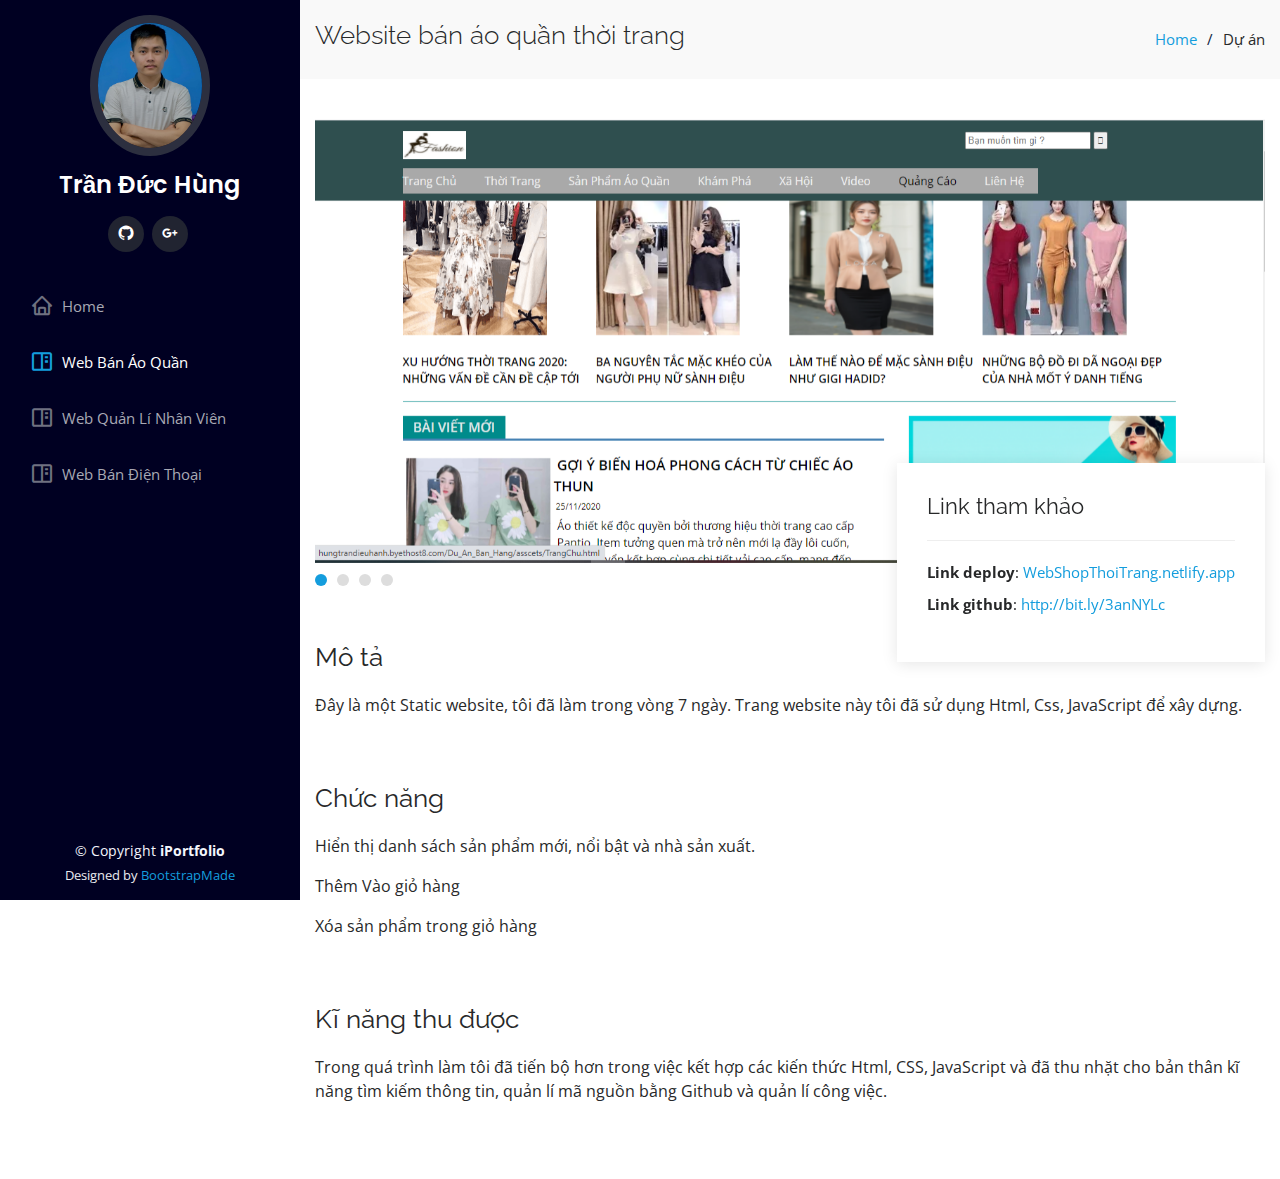
==== commit 9b4be218: "update" ====
--- a/portfolio-details1.html
+++ b/portfolio-details1.html
@@ -47,7 +47,7 @@
         <div class="d-flex flex-column">
 
             <div class="profile">
-                <img src="assets/img/img.jpg" alt="" class="img-fluid rounded-circle">
+                <img src="assets/img/cv.jpg" alt="" class="img-fluid rounded-circle">
                 <h1 class="text-light"><a href="index.html">Trần Đức Hùng</a></h1>
                 <div class="social-links mt-3 text-center">
                     <a href="" target="blank" class="github"><i class="bx bxl-github"></i></a>
@@ -58,10 +58,12 @@
             <nav class="nav-menu">
                 <ul>
                     <li><a href="index.html"><i class="bx bx-home"></i> <span>Home</span></a></li>
-                    <li class="active"><a href="portfolio-details1.html"><i class="bx bx-book-content"></i> Dự án 1</a>
+                    <li class="active"><a href="portfolio-details1.html"><i class="bx bx-book-content"></i> Web Bán Áo
+                            Quần</a>
                     </li>
-                    <li><a href="portfolio-details2.html"><i class="bx bx-book-content"></i> Dự án 2</a></li>
-                    <li><a href="portfolio-details3.html"><i class="bx bx-book-content"></i> Dự án 3</a></li>
+                    <li><a href="portfolio-details2.html"><i class="bx bx-book-content"></i> Web Quản Lí Nhân Viên</a>
+                    </li>
+                    <li><a href="portfolio-details3.html"><i class="bx bx-book-content"></i> Web Bán Điện Thoại</a></li>
                 </ul>
             </nav>
             <!-- .nav-menu -->
--- a/assets/css/style.css
+++ b/assets/css/style.css
@@ -228,7 +228,7 @@
 #hero {
   width: 100%;
   height: 100vh;
-  background: url("../img/logo.jpg") top center;
+  background: url("../img/img.jpg") top center;
   background-size: cover;
 }
 
